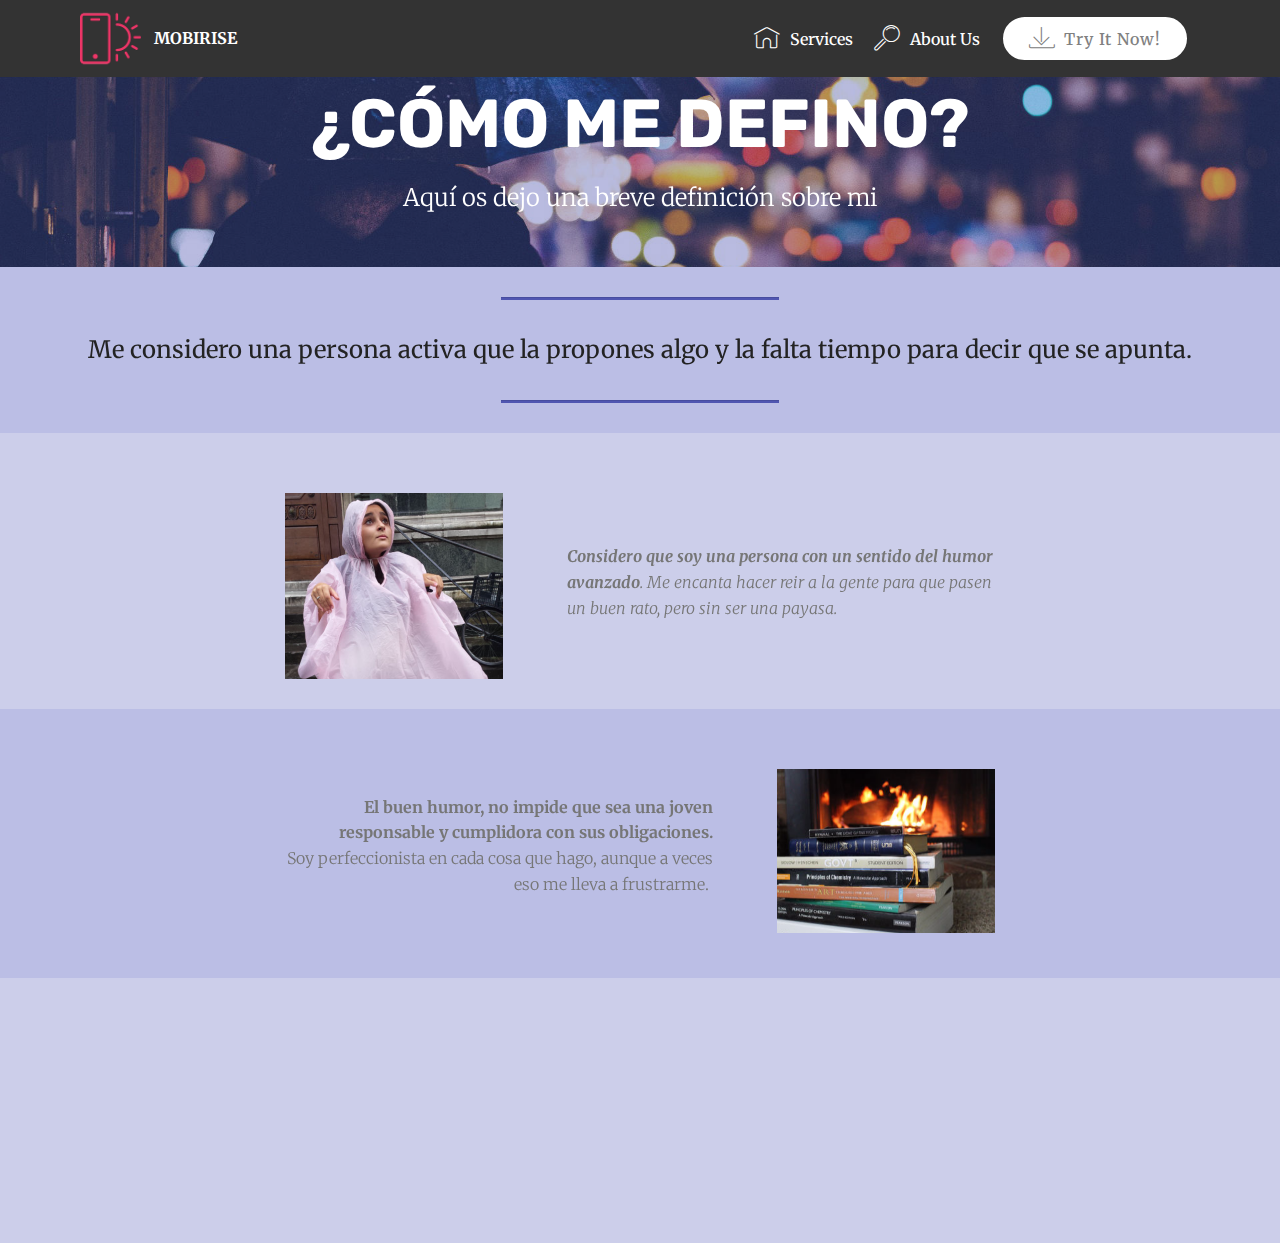
==== page1.html @ 20bf5167 "create github pages" ====
<!DOCTYPE html>
<html >
<head>
  <!-- Site made with Mobirise Website Builder v4.8.8, https://mobirise.com -->
  <meta charset="UTF-8">
  <meta http-equiv="X-UA-Compatible" content="IE=edge">
  <meta name="generator" content="Mobirise v4.8.8, mobirise.com">
  <meta name="viewport" content="width=device-width, initial-scale=1, minimum-scale=1">
  <link rel="shortcut icon" href="assets/images/logo2.png" type="image/x-icon">
  <meta name="description" content="Site Generator Description">
  <title>¿como me defino?</title>
  <link rel="stylesheet" href="assets/web/assets/mobirise-icons/mobirise-icons.css">
  <link rel="stylesheet" href="assets/tether/tether.min.css">
  <link rel="stylesheet" href="assets/bootstrap/css/bootstrap.min.css">
  <link rel="stylesheet" href="assets/bootstrap/css/bootstrap-grid.min.css">
  <link rel="stylesheet" href="assets/bootstrap/css/bootstrap-reboot.min.css">
  <link rel="stylesheet" href="assets/animatecss/animate.min.css">
  <link rel="stylesheet" href="assets/dropdown/css/style.css">
  <link rel="stylesheet" href="assets/theme/css/style.css">
  <link rel="stylesheet" href="assets/mobirise/css/mbr-additional.css" type="text/css">
  
  
  
</head>
<body>
  <section class="menu cid-rb9x5xFT9P" once="menu" id="menu1-i">

    

    <nav class="navbar navbar-expand beta-menu navbar-dropdown align-items-center navbar-fixed-top navbar-toggleable-sm">
        <button class="navbar-toggler navbar-toggler-right" type="button" data-toggle="collapse" data-target="#navbarSupportedContent" aria-controls="navbarSupportedContent" aria-expanded="false" aria-label="Toggle navigation">
            <div class="hamburger">
                <span></span>
                <span></span>
                <span></span>
                <span></span>
            </div>
        </button>
        <div class="menu-logo">
            <div class="navbar-brand">
                <span class="navbar-logo">
                    <a href="https://mobirise.com">
                         <img src="assets/images/logo2.png" alt="Mobirise" style="height: 3.8rem;">
                    </a>
                </span>
                <span class="navbar-caption-wrap">
                    <a class="navbar-caption text-white display-4" href="https://mobirise.com">
                        MOBIRISE
                    </a>
                </span>
            </div>
        </div>
        <div class="collapse navbar-collapse" id="navbarSupportedContent">
            <ul class="navbar-nav nav-dropdown" data-app-modern-menu="true">
                <li class="nav-item">
                    <a class="nav-link link text-white display-4" href="https://mobirise.com">
                        <span class="mbri-home mbr-iconfont mbr-iconfont-btn"></span>
                        Services
                    </a>
                </li>
                <li class="nav-item">
                    <a class="nav-link link text-white display-4" href="https://mobirise.com">
                        <span class="mbri-search mbr-iconfont mbr-iconfont-btn"></span>
                        About Us
                    </a>
                </li>
            </ul>
            <div class="navbar-buttons mbr-section-btn">
                <a class="btn btn-sm btn-primary display-4" href="https://mobirise.com">
                    <span class="mbri-save mbr-iconfont mbr-iconfont-btn "></span>
                    Try It Now!
                </a>
            </div>
        </div>
    </nav>
</section>

<section class="engine"><a href="https://mobirise.info/k">develop own website</a></section><section class="mbr-section content5 cid-rb9D2toHFA mbr-parallax-background" id="content5-p">

    

    <div class="mbr-overlay" style="opacity: 0.4; background-color: rgb(80, 86, 177);">
    </div>

    <div class="container">
        <div class="media-container-row">
            <div class="title col-12 col-md-8">
                <h2 class="align-center mbr-bold mbr-white pb-3 mbr-fonts-style display-1">¿CÓMO ME DEFINO?</h2>
                <h3 class="mbr-section-subtitle align-center mbr-light mbr-white pb-3 mbr-fonts-style display-5">Aquí os dejo una breve definición sobre mi</h3>
                
                
            </div>
        </div>
    </div>
</section>

<section class="mbr-section article content9 cid-rb9DsiVROt" id="content9-r">
    
     

    <div class="container">
        <div class="inner-container" style="width: 100%;">
            <hr class="line" style="width: 25%;">
            <div class="section-text align-center mbr-fonts-style display-5">Me considero una persona activa que la propones algo y la falta tiempo para decir que se apunta.
                </div>
            <hr class="line" style="width: 25%;">
        </div>
        </div>
</section>

<section class="mbr-section content6 cid-rb9DGxaQFa" id="content6-s">
    
     
    
    <div class="container">
        <div class="media-container-row">
            <div class="col-12 col-md-8">
                <div class="media-container-row">
                    <div class="mbr-figure" style="width: 60%;">
                      <img src="assets/images/20150810-151325-436x775.jpg" alt="Mobirise" title="">  
                    </div>
                    <div class="media-content">
                        <div class="mbr-section-text">
                            <p class="mbr-text mb-0 mbr-fonts-style display-4"><em><strong><br></strong></em><br><em><strong>Considero</strong> <strong>que</strong> <strong>soy</strong> <strong>una</strong> <strong>persona</strong> <strong>con</strong> <strong>un</strong> <strong>sentido</strong> <strong>del</strong> <strong>humor</strong> <strong>avanzado</strong>. Me encanta hacer reir a la gente para que pasen un buen rato, pero sin ser una payasa.</em></p>
                        </div>
                    </div>
                </div>
            </div>
        </div>
    </div>
</section>

<section class="mbr-section content7 cid-rb9EdxemJG" id="content7-t">
          
    

    <div class="container">
        <div class="media-container-row">
            <div class="col-12 col-md-8">
                <div class="media-container-row">
                    <div class="media-content">
                        <div class="mbr-section-text">
                            <p class="mbr-text align-right mb-0 mbr-fonts-style display-4"><strong><br></strong><strong>El buen humor, no impide que sea una joven responsable y cumplidora con sus obligaciones.</strong><strong><br></strong> Soy perfeccionista en cada cosa que hago, aunque a veces eso me lleva a frustrarme.&nbsp;</p>
                        </div>
                    </div>
                    <div class="mbr-figure" style="width: 60%;">
                     <img src="assets/images/mbr-436x291.jpg" alt="Mobirise" title="">  
                    </div>
                </div>
            </div>
        </div>
    </div>
</section>

<section class="mbr-section content6 cid-rb9Ff4ghHv" id="content6-u">
    
     
    
    <div class="container">
        <div class="media-container-row">
            <div class="col-12 col-md-8">
                <div class="media-container-row">
                    <div class="mbr-figure" style="width: 60%;">
                      <img src="assets/images/img-1381-436x291.jpg" alt="Mobirise" title="">  
                    </div>
                    <div class="media-content">
                        <div class="mbr-section-text">
                            <p class="mbr-text mb-0 mbr-fonts-style display-4"><strong><br></strong><strong>Soy familiar y amigable, </strong>aunque a veces me gustaría disponer de más tiempo para estar con mis seres queridos.</p>
                        </div>
                    </div>
                </div>
            </div>
        </div>
    </div>
</section>


  <script src="assets/web/assets/jquery/jquery.min.js"></script>
  <script src="assets/popper/popper.min.js"></script>
  <script src="assets/tether/tether.min.js"></script>
  <script src="assets/bootstrap/js/bootstrap.min.js"></script>
  <script src="assets/smoothscroll/smooth-scroll.js"></script>
  <script src="assets/touchswipe/jquery.touch-swipe.min.js"></script>
  <script src="assets/viewportchecker/jquery.viewportchecker.js"></script>
  <script src="assets/parallax/jarallax.min.js"></script>
  <script src="assets/dropdown/js/script.min.js"></script>
  <script src="assets/theme/js/script.js"></script>
  
  
  <input name="animation" type="hidden">
  </body>
</html>
---- assets/web/assets/mobirise-icons/mobirise-icons.css ----
@font-face {
  font-family: 'MobiriseIcons';
  src:  url('mobirise-icons.eot?spat4u');
  src:  url('mobirise-icons.eot?spat4u#iefix') format('embedded-opentype'),
    url('mobirise-icons.ttf?spat4u') format('truetype'),
    url('mobirise-icons.woff?spat4u') format('woff'),
    url('mobirise-icons.svg?spat4u#MobiriseIcons') format('svg');
  font-weight: normal;
  font-style: normal;
}

[class^="mbri-"], [class*=" mbri-"] {
  /* use !important to prevent issues with browser extensions that change fonts */
  font-family: MobiriseIcons !important;
  speak: none;
  font-style: normal;
  font-weight: normal;
  font-variant: normal;
  text-transform: none;
  line-height: 1;

  /* Better Font Rendering =========== */
  -webkit-font-smoothing: antialiased;
  -moz-osx-font-smoothing: grayscale;
}

.mbri-add-submenu:before {
  content: "\e900";
}
.mbri-alert:before {
  content: "\e901";
}
.mbri-align-center:before {
  content: "\e902";
}
.mbri-align-justify:before {
  content: "\e903";
}
.mbri-align-left:before {
  content: "\e904";
}
.mbri-align-right:before {
  content: "\e905";
}
.mbri-android:before {
  content: "\e906";
}
.mbri-apple:before {
  content: "\e907";
}
.mbri-arrow-down:before {
  content: "\e908";
}
.mbri-arrow-next:before {
  content: "\e909";
}
.mbri-arrow-prev:before {
  content: "\e90a";
}
.mbri-arrow-up:before {
  content: "\e90b";
}
.mbri-bold:before {
  content: "\e90c";
}
.mbri-bookmark:before {
  content: "\e90d";
}
.mbri-bootstrap:before {
  content: "\e90e";
}
.mbri-briefcase:before {
  content: "\e90f";
}
.mbri-browse:before {
  content: "\e910";
}
.mbri-bulleted-list:before {
  content: "\e911";
}
.mbri-calendar:before {
  content: "\e912";
}
.mbri-camera:before {
  content: "\e913";
}
.mbri-cart-add:before {
  content: "\e914";
}
.mbri-cart-full:before {
  content: "\e915";
}
.mbri-cash:before {
  content: "\e916";
}
.mbri-change-style:before {
  content: "\e917";
}
.mbri-chat:before {
  content: "\e918";
}
.mbri-clock:before {
  content: "\e919";
}
.mbri-close:before {
  content: "\e91a";
}
.mbri-cloud:before {
  content: "\e91b";
}
.mbri-code:before {
  content: "\e91c";
}
.mbri-contact-form:before {
  content: "\e91d";
}
.mbri-credit-card:before {
  content: "\e91e";
}
.mbri-cursor-click:before {
  content: "\e91f";
}
.mbri-cust-feedback:before {
  content: "\e920";
}
.mbri-database:before {
  content: "\e921";
}
.mbri-delivery:before {
  content: "\e922";
}
.mbri-desktop:before {
  content: "\e923";
}
.mbri-devices:before {
  content: "\e924";
}
.mbri-down:before {
  content: "\e925";
}
.mbri-download:before {
  content: "\e989";
}
.mbri-drag-n-drop:before {
  content: "\e927";
}
.mbri-drag-n-drop2:before {
  content: "\e928";
}
.mbri-edit:before {
  content: "\e929";
}
.mbri-edit2:before {
  content: "\e92a";
}
.mbri-error:before {
  content: "\e92b";
}
.mbri-extension:before {
  content: "\e92c";
}
.mbri-features:before {
  content: "\e92d";
}
.mbri-file:before {
  content: "\e92e";
}
.mbri-flag:before {
  content: "\e92f";
}
.mbri-folder:before {
  content: "\e930";
}
.mbri-gift:before {
  content: "\e931";
}
.mbri-github:before {
  content: "\e932";
}
.mbri-globe:before {
  content: "\e933";
}
.mbri-globe-2:before {
  content: "\e934";
}
.mbri-growing-chart:before {
  content: "\e935";
}
.mbri-hearth:before {
  content: "\e936";
}
.mbri-help:before {
  content: "\e937";
}
.mbri-home:before {
  content: "\e938";
}
.mbri-hot-cup:before {
  content: "\e939";
}
.mbri-idea:before {
  content: "\e93a";
}
.mbri-image-gallery:before {
  content: "\e93b";
}
.mbri-image-slider:before {
  content: "\e93c";
}
.mbri-info:before {
  content: "\e93d";
}
.mbri-italic:before {
  content: "\e93e";
}
.mbri-key:before {
  content: "\e93f";
}
.mbri-laptop:before {
  content: "\e940";
}
.mbri-layers:before {
  content: "\e941";
}
.mbri-left-right:before {
  content: "\e942";
}
.mbri-left:before {
  content: "\e943";
}
.mbri-letter:before {
  content: "\e944";
}
.mbri-like:before {
  content: "\e945";
}
.mbri-link:before {
  content: "\e946";
}
.mbri-lock:before {
  content: "\e947";
}
.mbri-login:before {
  content: "\e948";
}
.mbri-logout:before {
  content: "\e949";
}
.mbri-magic-stick:before {
  content: "\e94a";
}
.mbri-map-pin:before {
  content: "\e94b";
}
.mbri-menu:before {
  content: "\e94c";
}
.mbri-mobile:before {
  content: "\e94d";
}
.mbri-mobile2:before {
  content: "\e94e";
}
.mbri-mobirise:before {
  content: "\e94f";
}
.mbri-more-horizontal:before {
  content: "\e950";
}
.mbri-more-vertical:before {
  content: "\e951";
}
.mbri-music:before {
  content: "\e952";
}
.mbri-new-file:before {
  content: "\e953";
}
.mbri-numbered-list:before {
  content: "\e954";
}
.mbri-opened-folder:before {
  content: "\e955";
}
.mbri-pages:before {
  content: "\e956";
}
.mbri-paper-plane:before {
  content: "\e957";
}
.mbri-paperclip:before {
  content: "\e958";
}
.mbri-photo:before {
  content: "\e959";
}
.mbri-photos:before {
  content: "\e95a";
}
.mbri-pin:before {
  content: "\e95b";
}
.mbri-play:before {
  content: "\e95c";
}
.mbri-plus:before {
  content: "\e95d";
}
.mbri-preview:before {
  content: "\e95e";
}
.mbri-print:before {
  content: "\e95f";
}
.mbri-protect:before {
  content: "\e960";
}
.mbri-question:before {
  content: "\e961";
}
.mbri-quote-left:before {
  content: "\e962";
}
.mbri-quote-right:before {
  content: "\e963";
}
.mbri-refresh:before {
  content: "\e964";
}
.mbri-responsive:before {
  content: "\e965";
}
.mbri-right:before {
  content: "\e966";
}
.mbri-rocket:before {
  content: "\e967";
}
.mbri-sad-face:before {
  content: "\e968";
}
.mbri-sale:before {
  content: "\e969";
}
.mbri-save:before {
  content: "\e96a";
}
.mbri-search:before {
  content: "\e96b";
}
.mbri-setting:before {
  content: "\e96c";
}
.mbri-setting2:before {
  content: "\e96d";
}
.mbri-setting3:before {
  content: "\e96e";
}
.mbri-share:before {
  content: "\e96f";
}
.mbri-shopping-bag:before {
  content: "\e970";
}
.mbri-shopping-basket:before {
  content: "\e971";
}
.mbri-shopping-cart:before {
  content: "\e972";
}
.mbri-sites:before {
  content: "\e973";
}
.mbri-smile-face:before {
  content: "\e974";
}
.mbri-speed:before {
  content: "\e975";
}
.mbri-star:before {
  content: "\e976";
}
.mbri-success:before {
  content: "\e977";
}
.mbri-sun:before {
  content: "\e978";
}
.mbri-sun2:before {
  content: "\e979";
}
.mbri-tablet:before {
  content: "\e97a";
}
.mbri-tablet-vertical:before {
  content: "\e97b";
}
.mbri-target:before {
  content: "\e97c";
}
.mbri-timer:before {
  content: "\e97d";
}
.mbri-to-ftp:before {
  content: "\e97e";
}
.mbri-to-local-drive:before {
  content: "\e97f";
}
.mbri-touch-swipe:before {
  content: "\e980";
}
.mbri-touch:before {
  content: "\e981";
}
.mbri-trash:before {
  content: "\e982";
}
.mbri-underline:before {
  content: "\e983";
}
.mbri-unlink:before {
  content: "\e984";
}
.mbri-unlock:before {
  content: "\e985";
}
.mbri-up-down:before {
  content: "\e986";
}
.mbri-up:before {
  content: "\e987";
}
.mbri-update:before {
  content: "\e988";
}
.mbri-upload:before {
 content: "\e926"; 
}
.mbri-user:before {
  content: "\e98a";
}
.mbri-user2:before {
  content: "\e98b";
}
.mbri-users:before {
  content: "\e98c";
}
.mbri-video:before {
  content: "\e98d";
}
.mbri-video-play:before {
  content: "\e98e";
}
.mbri-watch:before {
  content: "\e98f";
}
.mbri-website-theme:before {
  content: "\e990";
}
.mbri-wifi:before {
  content: "\e991";
}
.mbri-windows:before {
  content: "\e992";
}
.mbri-zoom-out:before {
  content: "\e993";
}
.mbri-redo:before {
  content: "\e994";
}
.mbri-undo:before {
  content: "\e995";
}
---- assets/dropdown/css/style.css ----
.navbar-dropdown {
  left: 0;
  padding: 0;
  position: absolute;
  right: 0;
  top: 0;
  transition: all 0.45s ease;
  z-index: 1030;
  background: #282828; }
  .navbar-dropdown .navbar-logo {
    margin-right: 0.8rem;
    transition: margin 0.3s ease-in-out;
    vertical-align: middle; }
    .navbar-dropdown .navbar-logo img {
      height: 3.125rem;
      transition: all 0.3s ease-in-out; }
    .navbar-dropdown .navbar-logo.mbr-iconfont {
      font-size: 3.125rem;
      line-height: 3.125rem; }
  .navbar-dropdown .navbar-caption {
    font-weight: 700;
    white-space: normal;
    vertical-align: -4px;
    line-height: 3.125rem !important; }
    .navbar-dropdown .navbar-caption, .navbar-dropdown .navbar-caption:hover {
      color: inherit;
      text-decoration: none; }
  .navbar-dropdown .mbr-iconfont + .navbar-caption {
    vertical-align: -1px; }
  .navbar-dropdown.navbar-fixed-top {
    position: fixed; }
  .navbar-dropdown .navbar-brand span {
    vertical-align: -4px; }
  .navbar-dropdown.bg-color.transparent {
    background: none; }
  .navbar-dropdown.navbar-short .navbar-brand {
    padding: 0.625rem 0; }
    .navbar-dropdown.navbar-short .navbar-brand span {
      vertical-align: -1px; }
  .navbar-dropdown.navbar-short .navbar-caption {
    line-height: 2.375rem !important;
    vertical-align: -2px; }
  .navbar-dropdown.navbar-short .navbar-logo {
    margin-right: 0.5rem; }
    .navbar-dropdown.navbar-short .navbar-logo img {
      height: 2.375rem; }
    .navbar-dropdown.navbar-short .navbar-logo.mbr-iconfont {
      font-size: 2.375rem;
      line-height: 2.375rem; }
  .navbar-dropdown.navbar-short .mbr-table-cell {
    height: 3.625rem; }
  .navbar-dropdown .navbar-close {
    left: 0.6875rem;
    position: fixed;
    top: 0.75rem;
    z-index: 1000; }
  .navbar-dropdown .hamburger-icon {
    content: "";
    display: inline-block;
    vertical-align: middle;
    width: 16px;
    -webkit-box-shadow: 0 -6px 0 1px #282828,0 0 0 1px #282828,0 6px 0 1px #282828;
    -moz-box-shadow: 0 -6px 0 1px #282828,0 0 0 1px #282828,0 6px 0 1px #282828;
    box-shadow: 0 -6px 0 1px #282828,0 0 0 1px #282828,0 6px 0 1px #282828; }

.dropdown-menu .dropdown-toggle[data-toggle="dropdown-submenu"]::after {
  border-bottom: 0.35em solid transparent;
  border-left: 0.35em solid;
  border-right: 0;
  border-top: 0.35em solid transparent;
  margin-left: 0.3rem; }

.dropdown-menu .dropdown-item:focus {
  outline: 0; }

.nav-dropdown {
  font-size: 0.75rem;
  font-weight: 500;
  height: auto !important; }
  .nav-dropdown .nav-btn {
    padding-left: 1rem; }
  .nav-dropdown .link {
    margin: .667em 1.667em;
    font-weight: 500;
    padding: 0;
    transition: color .2s ease-in-out; }
    .nav-dropdown .link.dropdown-toggle {
      margin-right: 2.583em; }
      .nav-dropdown .link.dropdown-toggle::after {
        margin-left: .25rem;
        border-top: 0.35em solid;
        border-right: 0.35em solid transparent;
        border-left: 0.35em solid transparent;
        border-bottom: 0; }
      .nav-dropdown .link.dropdown-toggle[aria-expanded="true"] {
        margin: 0;
        padding: 0.667em 3.263em  0.667em 1.667em; }
  .nav-dropdown .link::after,
  .nav-dropdown .dropdown-item::after {
    color: inherit; }
  .nav-dropdown .btn {
    font-size: 0.75rem;
    font-weight: 700;
    letter-spacing: 0;
    margin-bottom: 0;
    padding-left: 1.25rem;
    padding-right: 1.25rem; }
  .nav-dropdown .dropdown-menu {
    border-radius: 0;
    border: 0;
    left: 0;
    margin: 0;
    padding-bottom: 1.25rem;
    padding-top: 1.25rem;
    position: relative; }
  .nav-dropdown .dropdown-submenu {
    margin-left: 0.125rem;
    top: 0; }
  .nav-dropdown .dropdown-item {
    font-weight: 500;
    line-height: 2;
    padding: 0.3846em 4.615em 0.3846em 1.5385em;
    position: relative;
    transition: color .2s ease-in-out, background-color .2s ease-in-out; }
    .nav-dropdown .dropdown-item::after {
      margin-top: -0.3077em;
      position: absolute;
      right: 1.1538em;
      top: 50%; }
    .nav-dropdown .dropdown-item:focus, .nav-dropdown .dropdown-item:hover {
      background: none; }

@media (max-width: 767px) {
  .nav-dropdown.navbar-toggleable-sm {
    bottom: 0;
    display: none;
    left: 0;
    overflow-x: hidden;
    position: fixed;
    top: 0;
    transform: translateX(-100%);
    -ms-transform: translateX(-100%);
    -webkit-transform: translateX(-100%);
    width: 18.75rem;
    z-index: 999; } }
.nav-dropdown.navbar-toggleable-xl {
  bottom: 0;
  display: none;
  left: 0;
  overflow-x: hidden;
  position: fixed;
  top: 0;
  transform: translateX(-100%);
  -ms-transform: translateX(-100%);
  -webkit-transform: translateX(-100%);
  width: 18.75rem;
  z-index: 999; }

.nav-dropdown-sm {
  display: block !important;
  overflow-x: hidden;
  overflow: auto;
  padding-top: 3.875rem; }
  .nav-dropdown-sm::after {
    content: "";
    display: block;
    height: 3rem;
    width: 100%; }
  .nav-dropdown-sm.collapse.in ~ .navbar-close {
    display: block !important; }
  .nav-dropdown-sm.collapsing, .nav-dropdown-sm.collapse.in {
    transform: translateX(0);
    -ms-transform: translateX(0);
    -webkit-transform: translateX(0);
    transition: all 0.25s ease-out;
    -webkit-transition: all 0.25s ease-out;
    background: #282828; }
  .nav-dropdown-sm.collapsing[aria-expanded="false"] {
    transform: translateX(-100%);
    -ms-transform: translateX(-100%);
    -webkit-transform: translateX(-100%); }
  .nav-dropdown-sm .nav-item {
    display: block;
    margin-left: 0 !important;
    padding-left: 0; }
  .nav-dropdown-sm .link,
  .nav-dropdown-sm .dropdown-item {
    border-top: 1px dotted rgba(255, 255, 255, 0.1);
    font-size: 0.8125rem;
    line-height: 1.6;
    margin: 0 !important;
    padding: 0.875rem 2.4rem 0.875rem 1.5625rem !important;
    position: relative;
    white-space: normal; }
    .nav-dropdown-sm .link:focus, .nav-dropdown-sm .link:hover,
    .nav-dropdown-sm .dropdown-item:focus,
    .nav-dropdown-sm .dropdown-item:hover {
      background: rgba(0, 0, 0, 0.2) !important;
      color: #c0a375; }
  .nav-dropdown-sm .nav-btn {
    position: relative;
    padding: 1.5625rem 1.5625rem 0 1.5625rem; }
    .nav-dropdown-sm .nav-btn::before {
      border-top: 1px dotted rgba(255, 255, 255, 0.1);
      content: "";
      left: 0;
      position: absolute;
      top: 0;
      width: 100%; }
    .nav-dropdown-sm .nav-btn + .nav-btn {
      padding-top: 0.625rem; }
      .nav-dropdown-sm .nav-btn + .nav-btn::before {
        display: none; }
  .nav-dropdown-sm .btn {
    padding: 0.625rem 0; }
  .nav-dropdown-sm .dropdown-toggle[data-toggle="dropdown-submenu"]::after {
    margin-left: .25rem;
    border-top: 0.35em solid;
    border-right: 0.35em solid transparent;
    border-left: 0.35em solid transparent;
    border-bottom: 0; }
  .nav-dropdown-sm .dropdown-toggle[data-toggle="dropdown-submenu"][aria-expanded="true"]::after {
    border-top: 0;
    border-right: 0.35em solid transparent;
    border-left: 0.35em solid transparent;
    border-bottom: 0.35em solid; }
  .nav-dropdown-sm .dropdown-menu {
    margin: 0;
    padding: 0;
    position: relative;
    top: 0;
    left: 0;
    width: 100%;
    border: 0;
    float: none;
    border-radius: 0;
    background: none; }
  .nav-dropdown-sm .dropdown-submenu {
    left: 100%;
    margin-left: 0.125rem;
    margin-top: -1.25rem;
    top: 0; }

.navbar-toggleable-sm .nav-dropdown .dropdown-menu {
  position: absolute; }

.navbar-toggleable-sm .nav-dropdown .dropdown-submenu {
  left: 100%;
  margin-left: 0.125rem;
  margin-top: -1.25rem;
  top: 0; }

.navbar-toggleable-sm.opened .nav-dropdown .dropdown-menu {
  position: relative; }

.navbar-toggleable-sm.opened .nav-dropdown .dropdown-submenu {
  left: 0;
  margin-left: 00rem;
  margin-top: 0rem;
  top: 0; }

.is-builder .nav-dropdown.collapsing {
  transition: none !important; }

/*# sourceMappingURL=style.css.map */
---- assets/theme/css/style.css ----
/*!
 * Mobirise v4 theme (https://mobirise.com/)
 * Copyright 2017 Mobirise
 */
section {
  background-color: #eeeeee; }

section,
.container,
.container-fluid {
  position: relative;
  word-wrap: break-word; }

a.mbr-iconfont:hover {
  text-decoration: none; }

.article .lead p, .article .lead ul, .article .lead ol, .article .lead pre, .article .lead blockquote {
  margin-bottom: 0; }

a {
  font-style: normal;
  font-weight: 400;
  cursor: pointer; }
  a, a:hover {
    text-decoration: none; }

figure {
  margin-bottom: 0; }

body {
  color: #232323; }

h1, h2, h3, h4, h5, h6,
.h1, .h2, .h3, .h4, .h5, .h6,
.display-1, .display-2, .display-3, .display-4 {
  line-height: 1;
  word-break: break-word;
  word-wrap: break-word; }

b, strong {
  font-weight: bold; }

blockquote {
  padding: 10px 0 10px 20px;
  position: relative;
  border-left: 2px solid;
  border-color: #ff3366; }

input:-webkit-autofill, input:-webkit-autofill:hover, input:-webkit-autofill:focus, input:-webkit-autofill:active {
  transition-delay: 9999s;
  transition-property: background-color, color; }

textarea[type="hidden"] {
  display: none; }

body {
  position: relative; }

section {
  background-position: 50% 50%;
  background-repeat: no-repeat;
  background-size: cover; }
  section .mbr-background-video,
  section .mbr-background-video-preview {
    position: absolute;
    bottom: 0;
    left: 0;
    right: 0;
    top: 0; }

.hidden {
  visibility: hidden; }

.mbr-z-index20 {
  z-index: 20; }

/*! Base colors */
.mbr-white {
  color: #ffffff; }

.mbr-black {
  color: #000000; }

.mbr-bg-white {
  background-color: #ffffff; }

.mbr-bg-black {
  background-color: #000000; }

/*! Text-aligns */
.align-left {
  text-align: left; }

.align-center {
  text-align: center; }

.align-right {
  text-align: right; }

@media (max-width: 767px) {
  .align-left, .align-center, .align-right, .mbr-section-btn, .mbr-section-title {
    text-align: center; } }
/*! Font-weight  */
.mbr-light {
  font-weight: 300; }

.mbr-regular {
  font-weight: 400; }

.mbr-semibold {
  font-weight: 500; }

.mbr-bold {
  font-weight: 700; }

/*! Media  */
.media-size-item {
  -webkit-flex: 1 1 auto;
  -moz-flex: 1 1 auto;
  -ms-flex: 1 1 auto;
  -o-flex: 1 1 auto;
  flex: 1 1 auto; }

.media-content {
  -webkit-flex-basis: 100%;
  flex-basis: 100%; }

.media-container-row {
  display: -ms-flexbox;
  display: -webkit-flex;
  display: flex;
  -webkit-flex-direction: row;
  -ms-flex-direction: row;
  flex-direction: row;
  -webkit-flex-wrap: wrap;
  -ms-flex-wrap: wrap;
  flex-wrap: wrap;
  -webkit-justify-content: center;
  -ms-flex-pack: center;
  justify-content: center;
  -webkit-align-content: center;
  -ms-flex-line-pack: center;
  align-content: center;
  -webkit-align-items: start;
  -ms-flex-align: start;
  align-items: start; }
  .media-container-row .media-size-item {
    width: 400px; }

.media-container-column {
  display: -ms-flexbox;
  display: -webkit-flex;
  display: flex;
  -webkit-flex-direction: column;
  -ms-flex-direction: column;
  flex-direction: column;
  -webkit-flex-wrap: wrap;
  -ms-flex-wrap: wrap;
  flex-wrap: wrap;
  -webkit-justify-content: center;
  -ms-flex-pack: center;
  justify-content: center;
  -webkit-align-content: center;
  -ms-flex-line-pack: center;
  align-content: center;
  -webkit-align-items: stretch;
  -ms-flex-align: stretch;
  align-items: stretch; }
  .media-container-column > * {
    width: 100%; }

@media (min-width: 992px) {
  .media-container-row {
    -webkit-flex-wrap: nowrap;
    -ms-flex-wrap: nowrap;
    flex-wrap: nowrap; } }
figure {
  overflow: hidden; }

figure[mbr-media-size] {
  transition: width 0.1s; }

.mbr-figure img, .mbr-figure iframe {
  display: block;
  width: 100%; }

.card {
  background-color: transparent;
  border: none; }

.card-img {
  text-align: center;
  flex-shrink: 0;
  -webkit-flex-shrink: 0; }

.media {
  max-width: 100%;
  margin: 0 auto; }

.mbr-figure {
  -ms-flex-item-align: center;
  -ms-grid-row-align: center;
  -webkit-align-self: center;
  align-self: center; }

.media-container > div {
  max-width: 100%; }

.mbr-figure img, .card-img img {
  width: 100%; }

@media (max-width: 991px) {
  .media-size-item {
    width: auto !important; }

  .media {
    width: auto; }

  .mbr-figure {
    width: 100% !important; } }
/*! Buttons */
.mbr-section-btn {
  margin-left: -.25rem;
  margin-right: -.25rem;
  font-size: 0; }

nav .mbr-section-btn {
  margin-left: 0rem;
  margin-right: 0rem; }

/*! Btn icon margin */
.btn .mbr-iconfont, .btn.btn-sm .mbr-iconfont {
  cursor: pointer;
  margin-right: 0.5rem; }

.btn.btn-md .mbr-iconfont, .btn.btn-md .mbr-iconfont {
  margin-right: 0.8rem; }

.mbr-regular {
  font-weight: 400; }

.mbr-semibold {
  font-weight: 500; }

.mbr-bold {
  font-weight: 700; }

[type="submit"] {
  -webkit-appearance: none; }

/*! Full-screen */
.mbr-fullscreen .mbr-overlay {
  min-height: 100vh; }

.mbr-fullscreen {
  display: flex;
  display: -webkit-flex;
  display: -moz-flex;
  display: -ms-flex;
  display: -o-flex;
  align-items: center;
  -webkit-align-items: center;
  min-height: 100vh;
  padding-top: 3rem;
  padding-bottom: 3rem; }

/*! Map */
.map {
  height: 25rem;
  position: relative; }
  .map iframe {
    width: 100%;
    height: 100%; }

/* Form */
.form-asterisk {
  font-family: initial;
  position: absolute;
  top: -2px;
  font-weight: normal; }

/*! Scroll to top arrow */
.mbr-arrow-up {
  bottom: 25px;
  right: 90px;
  position: fixed;
  text-align: right;
  z-index: 5000;
  color: #ffffff;
  font-size: 32px;
  transform: rotate(180deg);
  -webkit-transform: rotate(180deg); }

.mbr-arrow-up a {
  background: rgba(0, 0, 0, 0.2);
  border-radius: 3px;
  color: #fff;
  display: inline-block;
  height: 60px;
  width: 60px;
  outline-style: none !important;
  position: relative;
  text-decoration: none;
  transition: all .3s ease-in-out;
  cursor: pointer;
  text-align: center; }
  .mbr-arrow-up a:hover {
    background-color: rgba(0, 0, 0, 0.4); }
  .mbr-arrow-up a i {
    line-height: 60px; }

.mbr-arrow-up-icon {
  display: block;
  color: #fff; }

.mbr-arrow-up-icon::before {
  content: "\203a";
  display: inline-block;
  font-family: serif;
  font-size: 32px;
  line-height: 1;
  font-style: normal;
  position: relative;
  top: 6px;
  left: -4px;
  -webkit-transform: rotate(-90deg);
  transform: rotate(-90deg); }

/*! Arrow Down */
.mbr-arrow {
  position: absolute;
  bottom: 45px;
  left: 50%;
  width: 60px;
  height: 60px;
  cursor: pointer;
  background-color: rgba(80, 80, 80, 0.5);
  border-radius: 50%;
  -webkit-transform: translateX(-50%);
  transform: translateX(-50%); }
  .mbr-arrow > a {
    display: inline-block;
    text-decoration: none;
    outline-style: none;
    -webkit-animation: arrowdown 1.7s ease-in-out infinite;
    animation: arrowdown 1.7s ease-in-out infinite; }
    .mbr-arrow > a > i {
      position: absolute;
      top: -2px;
      left: 15px;
      font-size: 2rem; }

@keyframes arrowdown {
  0% {
    transform: translateY(0px);
    -webkit-transform: translateY(0px); }
  50% {
    transform: translateY(-5px);
    -webkit-transform: translateY(-5px); }
  100% {
    transform: translateY(0px);
    -webkit-transform: translateY(0px); } }
@-webkit-keyframes arrowdown {
  0% {
    transform: translateY(0px);
    -webkit-transform: translateY(0px); }
  50% {
    transform: translateY(-5px);
    -webkit-transform: translateY(-5px); }
  100% {
    transform: translateY(0px);
    -webkit-transform: translateY(0px); } }
@media (max-width: 500px) {
  .mbr-arrow-up {
    left: 50%;
    right: auto;
    transform: translateX(-50%) rotate(180deg);
    -webkit-transform: translateX(-50%) rotate(180deg); } }
/*Gradients animation*/
@keyframes gradient-animation {
  from {
    background-position: 0% 100%;
    animation-timing-function: ease-in-out; }
  to {
    background-position: 100% 0%;
    animation-timing-function: ease-in-out; } }
@-webkit-keyframes gradient-animation {
  from {
    background-position: 0% 100%;
    animation-timing-function: ease-in-out; }
  to {
    background-position: 100% 0%;
    animation-timing-function: ease-in-out; } }
.bg-gradient {
  background-size: 200% 200%;
  animation: gradient-animation 5s infinite alternate;
  -webkit-animation: gradient-animation 5s infinite alternate; }

.menu .navbar-brand {
  display: -webkit-flex; }
  .menu .navbar-brand span {
    display: flex;
    display: -webkit-flex; }
  .menu .navbar-brand .navbar-caption-wrap {
    display: -webkit-flex; }
  .menu .navbar-brand .navbar-logo img {
    display: -webkit-flex; }
@media (min-width: 768px) and (max-width: 991px) {
  .menu .navbar-toggleable-sm .navbar-nav {
    display: -webkit-box;
    display: -webkit-flex;
    display: -ms-flexbox; } }
@media (min-width: 992px) {
  .menu .navbar-nav.nav-dropdown {
    display: -webkit-flex; }
  .menu .navbar-toggleable-sm .navbar-collapse {
    display: -webkit-flex !important; } }
@media (max-width: 767px) {
  .menu .navbar-collapse {
    overflow-y: auto;
    max-height: 80vh; }
  .menu .dropdown-menu {
    max-height: 60vh;
    overflow-y: auto; } }

.navbar {
  display: -webkit-flex;
  -webkit-flex-wrap: wrap;
  -webkit-align-items: center;
  -webkit-justify-content: space-between; }

.navbar-collapse {
  -webkit-flex-basis: 100%;
  -webkit-flex-grow: 1;
  -webkit-align-items: center; }

.nav-dropdown .link {
  padding: .667em 1.667em !important;
  margin: 0 !important; }

.nav {
  display: -webkit-flex;
  -webkit-flex-wrap: wrap; }

.row {
  display: -webkit-flex;
  -webkit-flex-wrap: wrap; }

.justify-content-center {
  -webkit-justify-content: center; }

.form-inline {
  display: -webkit-flex;
  -webkit-flex-flow: row wrap;
  -webkit-align-items: center; }

.card-wrapper {
  -webkit-flex: 1; }

.carousel-control {
  z-index: 10;
  display: -webkit-flex;
  -webkit-align-items: center;
  -webkit-justify-content: center; }

.carousel-controls {
  display: -webkit-flex; }

.media {
  display: -webkit-flex; }

/*# sourceMappingURL=style.css.map */
.engine {
	position: absolute;
	text-indent: -2400px;
	text-align: center;
	padding: 0;
	top: 0;
	left: -2400px;
}
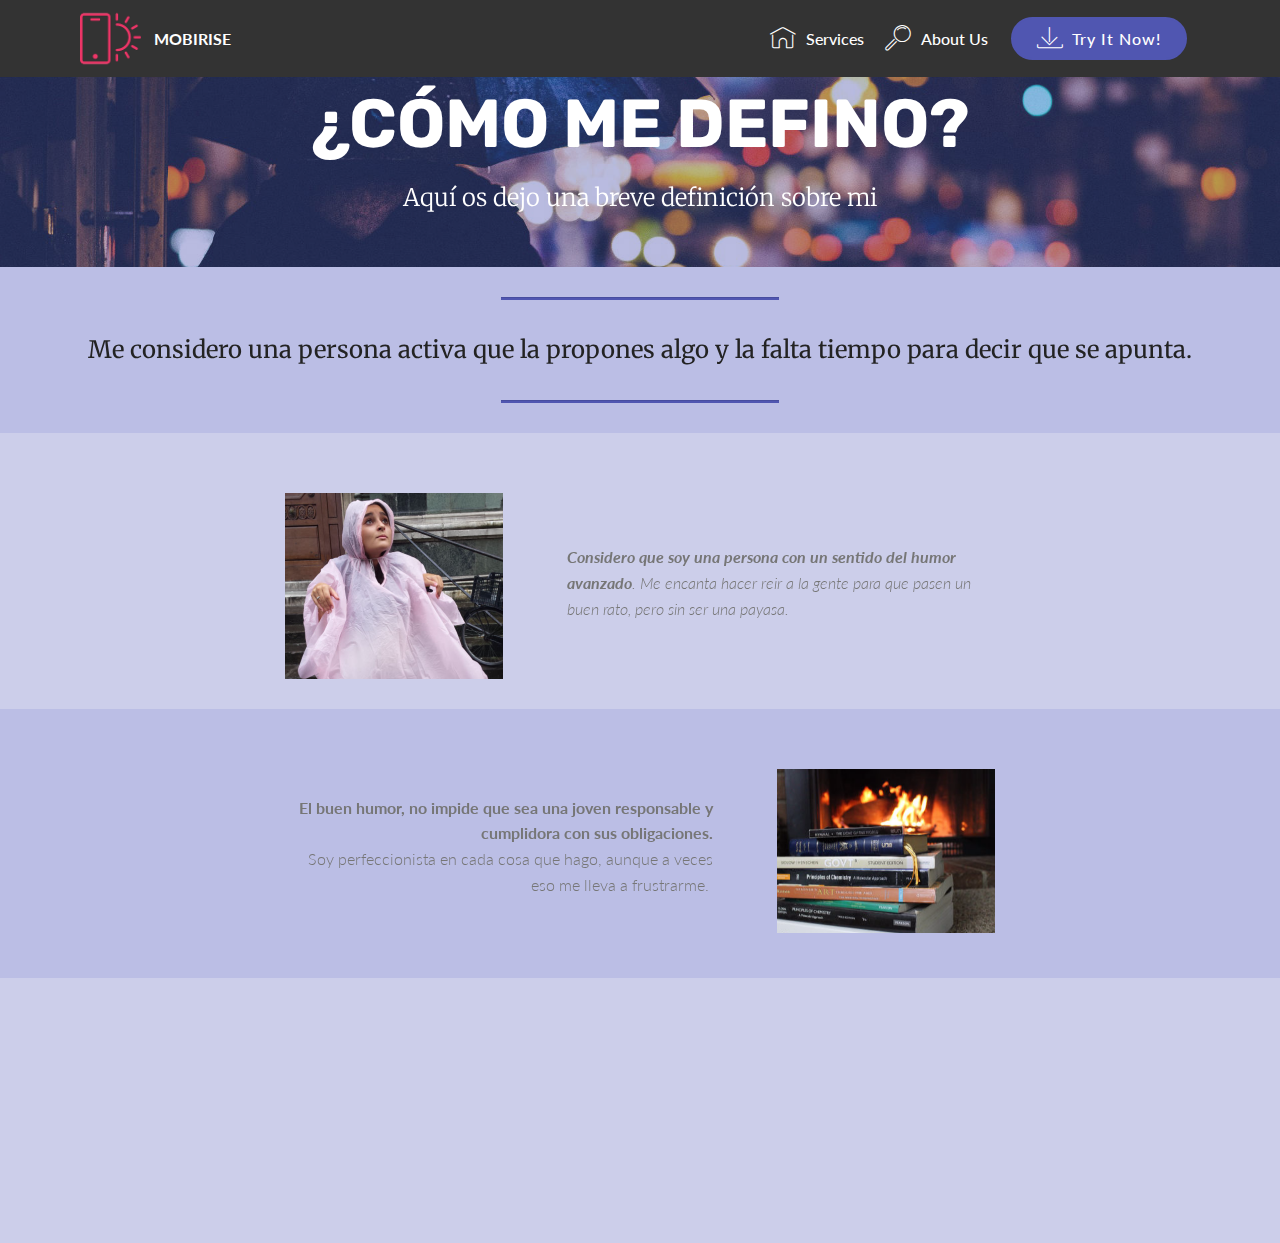
==== commit 6a5fa64c: "create github pages" ====
--- a/page1.html
+++ b/page1.html
@@ -65,17 +65,15 @@
                     </a>
                 </li>
             </ul>
-            <div class="navbar-buttons mbr-section-btn">
-                <a class="btn btn-sm btn-primary display-4" href="https://mobirise.com">
+            <div class="navbar-buttons mbr-section-btn"><a class="btn btn-sm btn-primary display-4" href="https://mobirise.com">
                     <span class="mbri-save mbr-iconfont mbr-iconfont-btn "></span>
                     Try It Now!
-                </a>
-            </div>
+                </a></div>
         </div>
     </nav>
 </section>
 
-<section class="engine"><a href="https://mobirise.info/k">develop own website</a></section><section class="mbr-section content5 cid-rb9D2toHFA mbr-parallax-background" id="content5-p">
+<section class="engine"><a href="https://mobirise.info/n">simple web templates</a></section><section class="mbr-section content5 cid-rb9D2toHFA mbr-parallax-background" id="content5-p">
 
     
 
--- a/assets/mobirise/css/mbr-additional.css
+++ b/assets/mobirise/css/mbr-additional.css
@@ -36,7 +36,7 @@
   font-size: 4.8rem;
 }
 .display-4 {
-  font-family: 'Merriweather', serif;
+  font-family: 'Lato', sans-serif;
   font-size: 1rem;
 }
 .display-4 > .mbr-iconfont {
@@ -134,7 +134,7 @@
   border-radius: 3px;
 }
 .bg-primary {
-  background-color: #ffffff !important;
+  background-color: #5056b1 !important;
 }
 .bg-success {
   background-color: #f7ed4a !important;
@@ -143,30 +143,30 @@
   background-color: #82786e !important;
 }
 .bg-warning {
-  background-color: #879a9f !important;
+  background-color: #ffffff !important;
 }
 .bg-danger {
   background-color: #b1a374 !important;
 }
 .btn-primary,
 .btn-primary:active {
-  background-color: #ffffff !important;
-  border-color: #ffffff !important;
-  color: #808080 !important;
+  background-color: #5056b1 !important;
+  border-color: #5056b1 !important;
+  color: #ffffff !important;
 }
 .btn-primary:hover,
 .btn-primary:focus,
 .btn-primary.focus,
 .btn-primary.active {
-  color: #808080 !important;
-  background-color: #d9d9d9 !important;
-  border-color: #d9d9d9 !important;
+  color: #ffffff !important;
+  background-color: #383c7d !important;
+  border-color: #383c7d !important;
 }
 .btn-primary.disabled,
 .btn-primary:disabled {
-  color: #808080 !important;
-  background-color: #d9d9d9 !important;
-  border-color: #d9d9d9 !important;
+  color: #ffffff !important;
+  background-color: #383c7d !important;
+  border-color: #383c7d !important;
 }
 .btn-secondary,
 .btn-secondary:active {
@@ -230,23 +230,23 @@
 }
 .btn-warning,
 .btn-warning:active {
-  background-color: #879a9f !important;
-  border-color: #879a9f !important;
-  color: #ffffff !important;
+  background-color: #ffffff !important;
+  border-color: #ffffff !important;
+  color: #808080 !important;
 }
 .btn-warning:hover,
 .btn-warning:focus,
 .btn-warning.focus,
 .btn-warning.active {
-  color: #ffffff !important;
-  background-color: #617479 !important;
-  border-color: #617479 !important;
+  color: #808080 !important;
+  background-color: #d9d9d9 !important;
+  border-color: #d9d9d9 !important;
 }
 .btn-warning.disabled,
 .btn-warning:disabled {
-  color: #ffffff !important;
-  background-color: #617479 !important;
-  border-color: #617479 !important;
+  color: #808080 !important;
+  background-color: #d9d9d9 !important;
+  border-color: #d9d9d9 !important;
 }
 .btn-danger,
 .btn-danger:active {
@@ -314,22 +314,22 @@
 .btn-primary-outline,
 .btn-primary-outline:active {
   background: none;
-  border-color: #cccccc;
-  color: #cccccc;
+  border-color: #30336b;
+  color: #30336b;
 }
 .btn-primary-outline:hover,
 .btn-primary-outline:focus,
 .btn-primary-outline.focus,
 .btn-primary-outline.active {
-  color: #808080;
-  background-color: #ffffff;
-  border-color: #ffffff;
+  color: #ffffff;
+  background-color: #5056b1;
+  border-color: #5056b1;
 }
 .btn-primary-outline.disabled,
 .btn-primary-outline:disabled {
-  color: #808080 !important;
-  background-color: #ffffff !important;
-  border-color: #ffffff !important;
+  color: #ffffff !important;
+  background-color: #5056b1 !important;
+  border-color: #5056b1 !important;
 }
 .btn-secondary-outline,
 .btn-secondary-outline:active {
@@ -394,22 +394,22 @@
 .btn-warning-outline,
 .btn-warning-outline:active {
   background: none;
-  border-color: #55666b;
-  color: #55666b;
+  border-color: #cccccc;
+  color: #cccccc;
 }
 .btn-warning-outline:hover,
 .btn-warning-outline:focus,
 .btn-warning-outline.focus,
 .btn-warning-outline.active {
-  color: #ffffff;
-  background-color: #879a9f;
-  border-color: #879a9f;
+  color: #808080;
+  background-color: #ffffff;
+  border-color: #ffffff;
 }
 .btn-warning-outline.disabled,
 .btn-warning-outline:disabled {
-  color: #ffffff !important;
-  background-color: #879a9f !important;
-  border-color: #879a9f !important;
+  color: #808080 !important;
+  background-color: #ffffff !important;
+  border-color: #ffffff !important;
 }
 .btn-danger-outline,
 .btn-danger-outline:active {
@@ -466,7 +466,7 @@
   border-color: #ffffff;
 }
 .text-primary {
-  color: #ffffff !important;
+  color: #5056b1 !important;
 }
 .text-secondary {
   color: #bbbee5 !important;
@@ -478,7 +478,7 @@
   color: #82786e !important;
 }
 .text-warning {
-  color: #879a9f !important;
+  color: #ffffff !important;
 }
 .text-danger {
   color: #b1a374 !important;
@@ -491,7 +491,7 @@
 }
 a.text-primary:hover,
 a.text-primary:focus {
-  color: #cccccc !important;
+  color: #30336b !important;
 }
 a.text-secondary:hover,
 a.text-secondary:focus {
@@ -507,7 +507,7 @@
 }
 a.text-warning:hover,
 a.text-warning:focus {
-  color: #55666b !important;
+  color: #cccccc !important;
 }
 a.text-danger:hover,
 a.text-danger:focus {
@@ -528,7 +528,7 @@
   background-color: #82786e;
 }
 .alert-warning {
-  background-color: #879a9f;
+  background-color: #ffffff;
 }
 .alert-danger {
   background-color: #b1a374;
@@ -549,9 +549,9 @@
   border-radius: 100px !important;
 }
 .mbr-gallery-filter li.active .btn {
-  background-color: #ffffff;
-  border-color: #ffffff;
-  color: #8c8c8c;
+  background-color: #5056b1;
+  border-color: #5056b1;
+  color: #ffffff;
 }
 .mbr-gallery-filter li.active .btn:focus {
   box-shadow: none;
@@ -567,11 +567,11 @@
 }
 a,
 a:hover {
-  color: #ffffff;
+  color: #5056b1;
 }
 .mbr-plan-header.bg-primary .mbr-plan-subtitle,
 .mbr-plan-header.bg-primary .mbr-plan-price-desc {
-  color: #ffffff;
+  color: #a8abd8;
 }
 .mbr-plan-header.bg-success .mbr-plan-subtitle,
 .mbr-plan-header.bg-success .mbr-plan-price-desc {
@@ -583,7 +583,7 @@
 }
 .mbr-plan-header.bg-warning .mbr-plan-subtitle,
 .mbr-plan-header.bg-warning .mbr-plan-price-desc {
-  color: #ced6d8;
+  color: #ffffff;
 }
 .mbr-plan-header.bg-danger .mbr-plan-subtitle,
 .mbr-plan-header.bg-danger .mbr-plan-price-desc {
@@ -691,7 +691,7 @@
   padding: 10px 0 10px 20px;
   font-size: 1.09rem;
   position: relative;
-  border-color: #ffffff;
+  border-color: #5056b1;
   border-width: 3px;
 }
 ul,
@@ -780,7 +780,7 @@
   text-align: center;
   position: relative;
   border: 2px solid #c0a375;
-  border-color: #ffffff;
+  border-color: #5056b1;
   color: #232323;
   cursor: pointer;
 }
@@ -791,7 +791,7 @@
 }
 .btn-social:hover {
   color: #fff;
-  background: #ffffff;
+  background: #5056b1;
 }
 .btn-social + .btn {
   margin-left: .1rem;
@@ -799,11 +799,11 @@
 /* Footer */
 .mbr-footer-content li::before,
 .mbr-footer .mbr-contacts li::before {
-  background: #ffffff;
+  background: #5056b1;
 }
 .mbr-footer-content li a:hover,
 .mbr-footer .mbr-contacts li a:hover {
-  color: #ffffff;
+  color: #5056b1;
 }
 .footer3 input[type="email"],
 .footer4 input[type="email"] {
@@ -5067,7 +5067,7 @@
   background-color: #bbbee5;
 }
 .cid-rbsPQzax2M .mbr-section-subtitle {
-  color: #82786e;
+  color: #ffffff;
 }
 .cid-rbsPQzax2M H2 {
   text-align: center;
@@ -5083,7 +5083,7 @@
 }
 .cid-rbsPVBp7GS {
   padding-top: 90px;
-  padding-bottom: 90px;
+  padding-bottom: 135px;
   background-image: url("../../../assets/images/mbr-1-1920x1079.jpg");
 }
 .cid-rbsPVBp7GS h4 {
